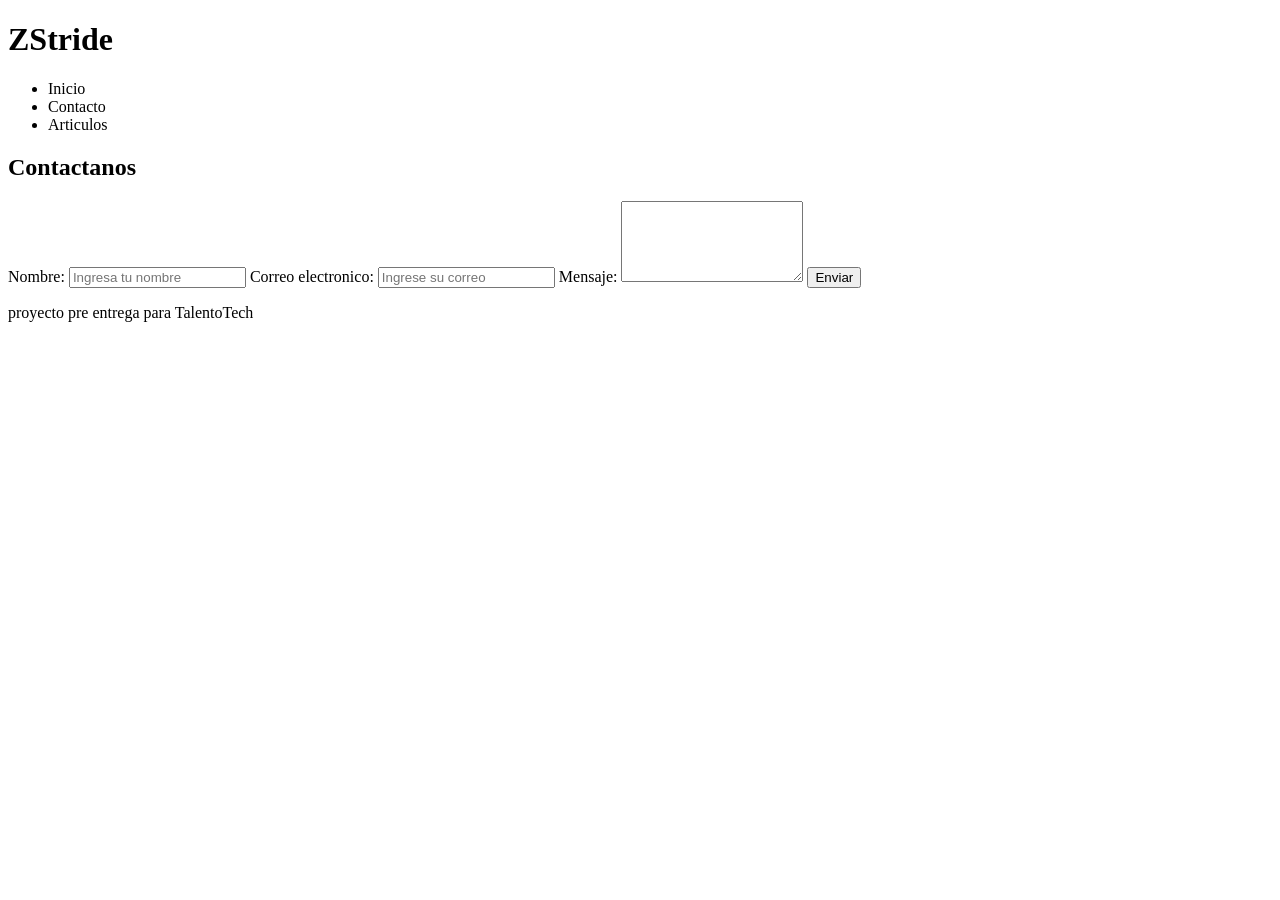
==== pages/contact.html @ dd0184f1 "se agrego pagina contact" ====
<!DOCTYPE html>
<html lang="en">
<head>
    <meta charset="UTF-8">
    <meta name="viewport" content="width=device-width, initial-scale=1.0">
    <title>Contacto</title>
</head>
<body>
    <body>
    <header>
        <div class="contenedor-header">
        <h1 class="titulo">ZStride</h1>
        <nav class="menubar">
            <ul class="lista">
                <li>Inicio</li>
                <li>Contacto</li>
                <li>Articulos</li>
            </ul>
        </nav>
        </div>
    </header>
    <main>
        <section class="section-contacto">
            <h2 class="titulo-contacto">Contactanos</h2>
            <form action="" method="post">
                <label for="nombre">Nombre:</label>
                <input type="text" id="nombre" name="nombre" placeholder="Ingresa tu nombre" required>
                <label for="email">Correo electronico:</label>
                <input type="email" id="email" name="email" placeholder="Ingrese su correo" required>
                <label for="mensaje">Mensaje:</label>
                <textarea name="mensaje" id="mensaje" rows="5"></textarea>
                <button class="button-form"  type="submit">Enviar</button>
            </form>
        </section>
    </main>
    <footer>
        <p>proyecto pre entrega para TalentoTech</p>
    </footer>
</body>
</html>
</body>
</html>
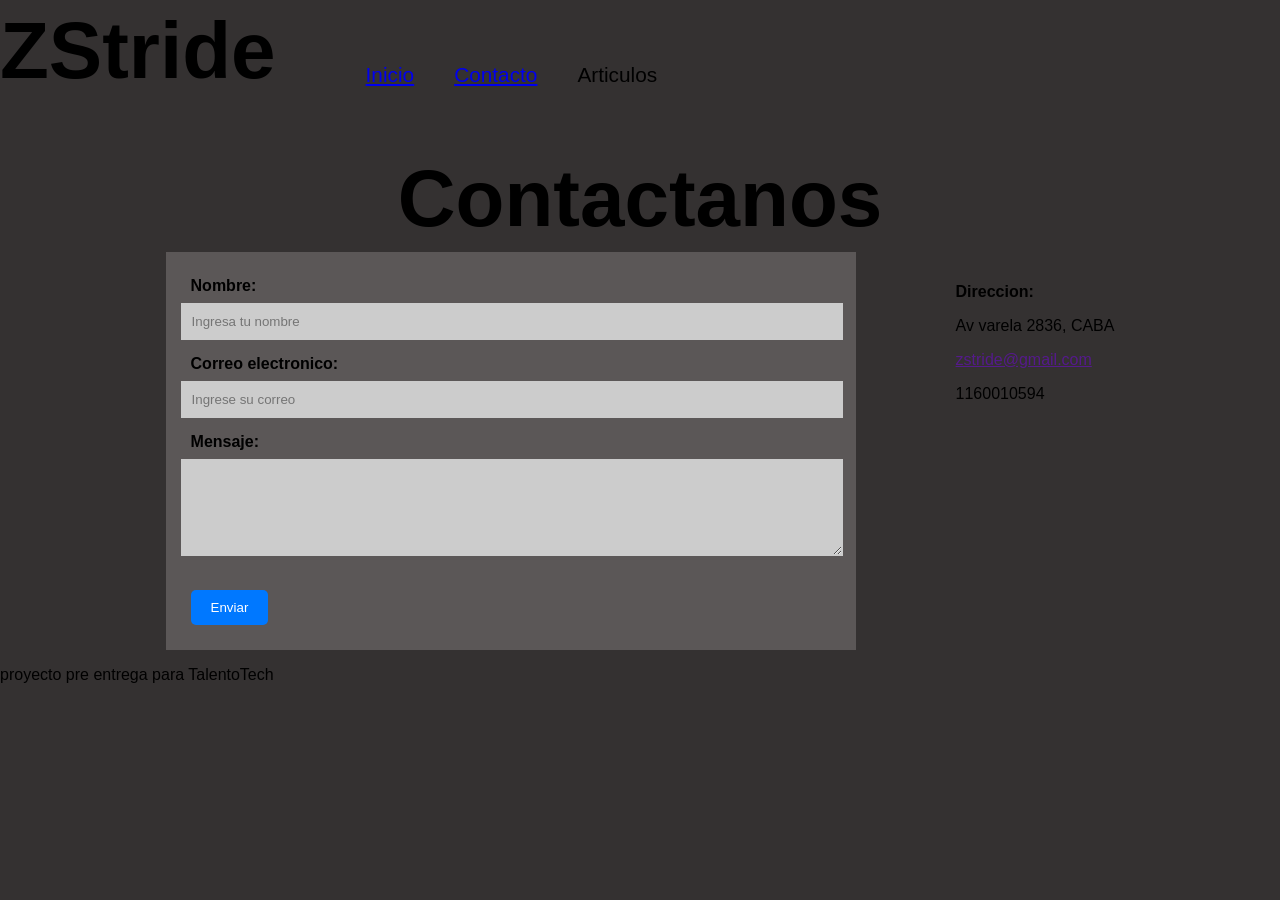
==== commit 84c24a43: "Merge pull request #1 from HectorOdato/contact-page Contact page" ====
--- a/pages/contact.html
+++ b/pages/contact.html
@@ -3,6 +3,7 @@
 <head>
     <meta charset="UTF-8">
     <meta name="viewport" content="width=device-width, initial-scale=1.0">
+    <link rel="stylesheet" href="/css/contact.css">
     <title>Contacto</title>
 </head>
 <body>
@@ -12,16 +13,17 @@
         <h1 class="titulo">ZStride</h1>
         <nav class="menubar">
             <ul class="lista">
-                <li>Inicio</li>
-                <li>Contacto</li>
+                <li><a href="../index.html">Inicio</a></li>
+                <li><a href="/pages/contact.html">Contacto</a></li>
                 <li>Articulos</li>
             </ul>
         </nav>
         </div>
     </header>
     <main>
-        <section class="section-contacto">
+        <section >
             <h2 class="titulo-contacto">Contactanos</h2>
+            <div class="contenedor-contacto">
             <form action="" method="post">
                 <label for="nombre">Nombre:</label>
                 <input type="text" id="nombre" name="nombre" placeholder="Ingresa tu nombre" required>
@@ -31,6 +33,13 @@
                 <textarea name="mensaje" id="mensaje" rows="5"></textarea>
                 <button class="button-form"  type="submit">Enviar</button>
             </form>
+            <div class="info-contacto">
+                <p><strong>Direccion:</strong></p>
+                <p>Av varela 2836, CABA</p>
+                <p><a href="">zstride@gmail.com</a></p>
+                <p>1160010594</p>
+            </div>
+        </div>
         </section>
     </main>
     <footer>
--- a/css/contact.css
+++ b/css/contact.css
@@ -0,0 +1,79 @@
+body{
+    font-family: 'Lucida Sans', 'Lucida Sans Regular', 'Lucida Grande', 'Lucida Sans Unicode', Geneva, Verdana, sans-serif;
+    border: 2px;
+    padding: 0px;
+    margin: 0px;
+    background-color: rgb(52, 49, 49);
+}
+
+.contenedor-header{
+    display: flex;
+}
+
+.titulo{
+    font-size: 5rem;
+    margin-top: 5px;
+}
+
+.menubar{
+    display: flex;
+    justify-content: center;
+    align-items: center;
+    margin-left: 50px;
+}
+
+.lista{
+    display: flex;
+    list-style: none;
+    gap: 40px;
+    font-size: 1.3rem;
+}
+
+.contenedor-contacto{
+    display: flex;
+    justify-content: center;
+    align-items: flex-start;
+    gap: 100px;
+}
+.titulo-contacto{
+    font-size: 5rem;
+    margin: 2px;
+    text-align: center;
+}
+  form {
+    width: 50%;
+    padding: 25px;
+    margin-top: 5px;
+    border-radius: 0px;
+    background-color: rgb(91, 87, 87);
+  }
+
+  label {
+    margin-top: 10px;
+    font-weight: bold;
+  }
+
+  input, textarea {
+    width: 100%;
+    padding: 10px;
+    margin-top: 8px;
+    margin-left: -10px;
+    margin-bottom: 15px;
+    border-radius: 0;
+    border: 1px solid #ccc;
+    background-color: #ccc;
+  }
+
+  .button-form {
+    margin-top: 15px;
+    padding: 10px 20px;
+    background: #0078ff;
+    color: white;
+    border: none;
+    border-radius: 5px;
+    cursor: pointer;
+  }
+
+  .info-contacto{
+    margin-top: 20px;
+  }
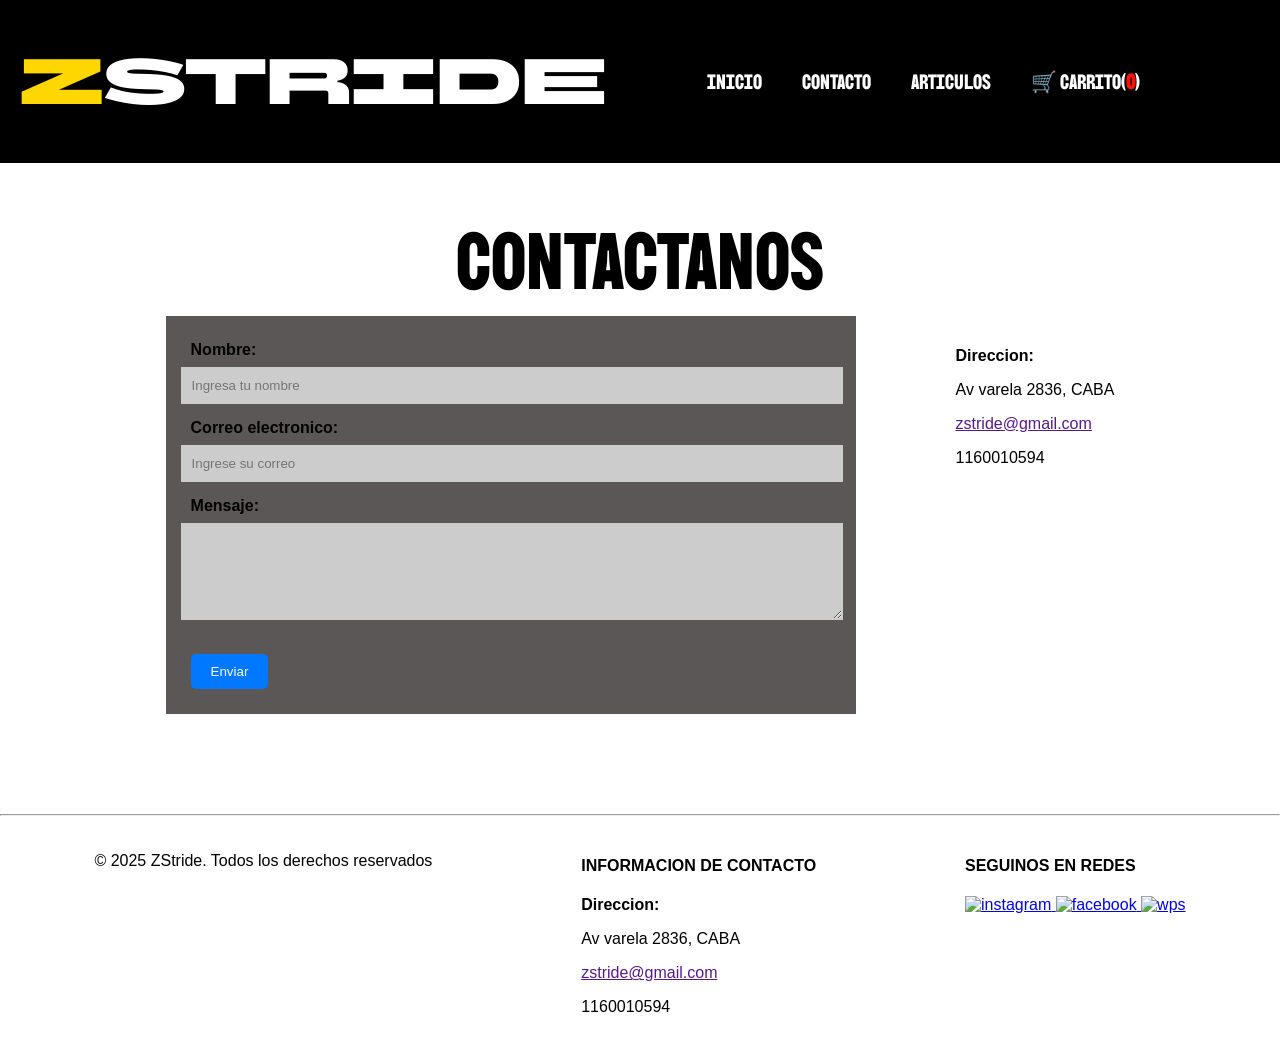
==== commit 08f01b42: "cambios de estilos css de la web" ====
--- a/pages/contact.html
+++ b/pages/contact.html
@@ -3,32 +3,31 @@
 <head>
     <meta charset="UTF-8">
     <meta name="viewport" content="width=device-width, initial-scale=1.0">
-    <link rel="stylesheet" href="/css/contact.css">
+    <link rel="stylesheet" href="../css/contact.css">
     <title>Contacto</title>
 </head>
 <body>
     <body>
     <header>
-        <div class="contenedor-header">
-        <h1 class="titulo">ZStride</h1>
+        <h1 class="titulo"><span class="resaltado">Z</span>Stride</h1>
         <nav class="menubar">
             <ul class="lista">
                 <li><a href="../index.html">Inicio</a></li>
-                <li><a href="/pages/contact.html">Contacto</a></li>
-                <li>Articulos</li>
+                <li><a href="./contact.html">Contacto</a></li>
+                <li><a href="../index.html#articulos">Articulos</a></li>
+                <li><a href="../carrito.html" id="carrito">🛒 Carrito(<span id="contador-carrito">0</span>)</a></li>
             </ul>
         </nav>
-        </div>
     </header>
     <main>
-        <section >
+        <section>
             <h2 class="titulo-contacto">Contactanos</h2>
             <div class="contenedor-contacto">
-            <form action="" method="post">
+            <form action="https://formspree.io/f/xyznbbye" method="post">
                 <label for="nombre">Nombre:</label>
-                <input type="text" id="nombre" name="nombre" placeholder="Ingresa tu nombre" required>
+                <input type="text" id="nombre" name="nombre" placeholder="Ingresa tu nombre">
                 <label for="email">Correo electronico:</label>
-                <input type="email" id="email" name="email" placeholder="Ingrese su correo" required>
+                <input type="email" id="email" name="email" placeholder="Ingrese su correo">
                 <label for="mensaje">Mensaje:</label>
                 <textarea name="mensaje" id="mensaje" rows="5"></textarea>
                 <button class="button-form"  type="submit">Enviar</button>
@@ -41,10 +40,34 @@
             </div>
         </div>
         </section>
+        <hr>
     </main>
     <footer>
-        <p>proyecto pre entrega para TalentoTech</p>
+        <div class="footer-copyright">
+            <p>© 2025 ZStride. Todos los derechos reservados</p>
+        </div>
+        <div>
+            <h4>INFORMACION DE CONTACTO</h4>
+                <p><strong>Direccion:</strong></p>
+                <p>Av varela 2836, CABA</p>
+                <p><a href="">zstride@gmail.com</a></p>
+                <p>1160010594</p>
+        </div>
+        <div class="footer-contacto">
+            <h4>SEGUINOS EN REDES</h4>
+            <a href="https://www.instagram.com" target="_blank">
+                <img src="../img/icons/icons8-instagram-48.png" alt="instagram" width="48" height="48">
+            </a>
+                <a href="https://www.facebook.com" target="_blank">
+                <img src="../img/icons/icons8-facebook-48.png" alt="facebook" width="48" height="48">
+            </a>
+            </a>
+                <a href="https://web.whatsapp.com" target="_blank">
+                <img src="../img/icons/icons8-whatsapp-48.png" alt="wps" width="48" height="48">
+            </a>
+        </div>
     </footer>
+    <script src="../validationForm.js"></script>
 </body>
 </html>
 </body>
--- a/css/contact.css
+++ b/css/contact.css
@@ -1,19 +1,35 @@
+@import url('https://fonts.googleapis.com/css2?family=BBH+Sans+Bartle&family=BBH+Sans+Bogle&display=swap');
 body{
     font-family: 'Lucida Sans', 'Lucida Sans Regular', 'Lucida Grande', 'Lucida Sans Unicode', Geneva, Verdana, sans-serif;
     border: 2px;
     padding: 0px;
     margin: 0px;
-    background-color: rgb(52, 49, 49);
+    background-color: white;
 }
 
-.contenedor-header{
+header{
+    background-color: rgb(0, 0, 0);
+    color: white;
     display: flex;
+    gap: 10px;
+    z-index: 1000;
+    width: 100%;
+    margin-bottom: 50px;
 }
 
 .titulo{
-    font-size: 5rem;
-    margin-top: 5px;
+    font-family: "BBH Sans Bartle", sans-serif;
+    font-weight: 400;
+    font-style: normal;
+    font-size: 4rem ;
+    margin-left: 20px;
 }
+
+
+.titulo .resaltado{
+    color: #FFD700;
+}
+
 
 .menubar{
     display: flex;
@@ -24,9 +40,17 @@
 
 .lista{
     display: flex;
+    color: rgb(255, 255, 255);
     list-style: none;
     gap: 40px;
     font-size: 1.3rem;
+    font-family: "BBH Sans Bogle", sans-serif;
+    font-weight: 400;
+    font-style: normal;
+}
+.lista a {
+  text-decoration: none;
+  color: white;
 }
 
 .contenedor-contacto{
@@ -34,11 +58,15 @@
     justify-content: center;
     align-items: flex-start;
     gap: 100px;
+    margin-bottom: 100px;
 }
 .titulo-contacto{
     font-size: 5rem;
     margin: 2px;
     text-align: center;
+    font-family: "BBH Sans Bogle", sans-serif;
+    font-weight: 400;
+    font-style: normal;
 }
   form {
     width: 50%;
@@ -76,4 +104,67 @@
 
   .info-contacto{
     margin-top: 20px;
-  }+  }
+
+  footer{
+    display: flex;
+    justify-content: space-around;
+    justify-items: center;
+    align-items: stretch;
+    margin: 20px;
+}
+
+@media (max-width: 768px) {
+
+  header {
+    flex-direction: column;
+    align-items: center;
+    text-align: center;
+    gap: 10px;
+  }
+
+  .titulo {
+    font-size: 2rem;
+    margin: 0;
+  }
+
+  .menubar {
+    margin-left: 0;
+  }
+
+  .lista {
+    gap: 20px;
+    font-size: 1.1rem;
+  }
+
+  .contenedor-contacto {
+    flex-direction: column;
+    align-items: center;
+    gap: 40px;
+    padding: 20px;
+  }
+  
+  form {
+    width: 80%;
+  }
+
+  .titulo-contacto {
+    font-size: 3.5rem;
+  }
+
+  footer {
+    flex-direction: column;
+    align-items: center;
+    text-align: center;
+    gap: 20px;
+  }
+
+  footer div {
+    margin-bottom: 10px;
+  }
+}
+
+#contador-carrito {
+    font-weight: bold;
+    color: #ff1100;
+}
